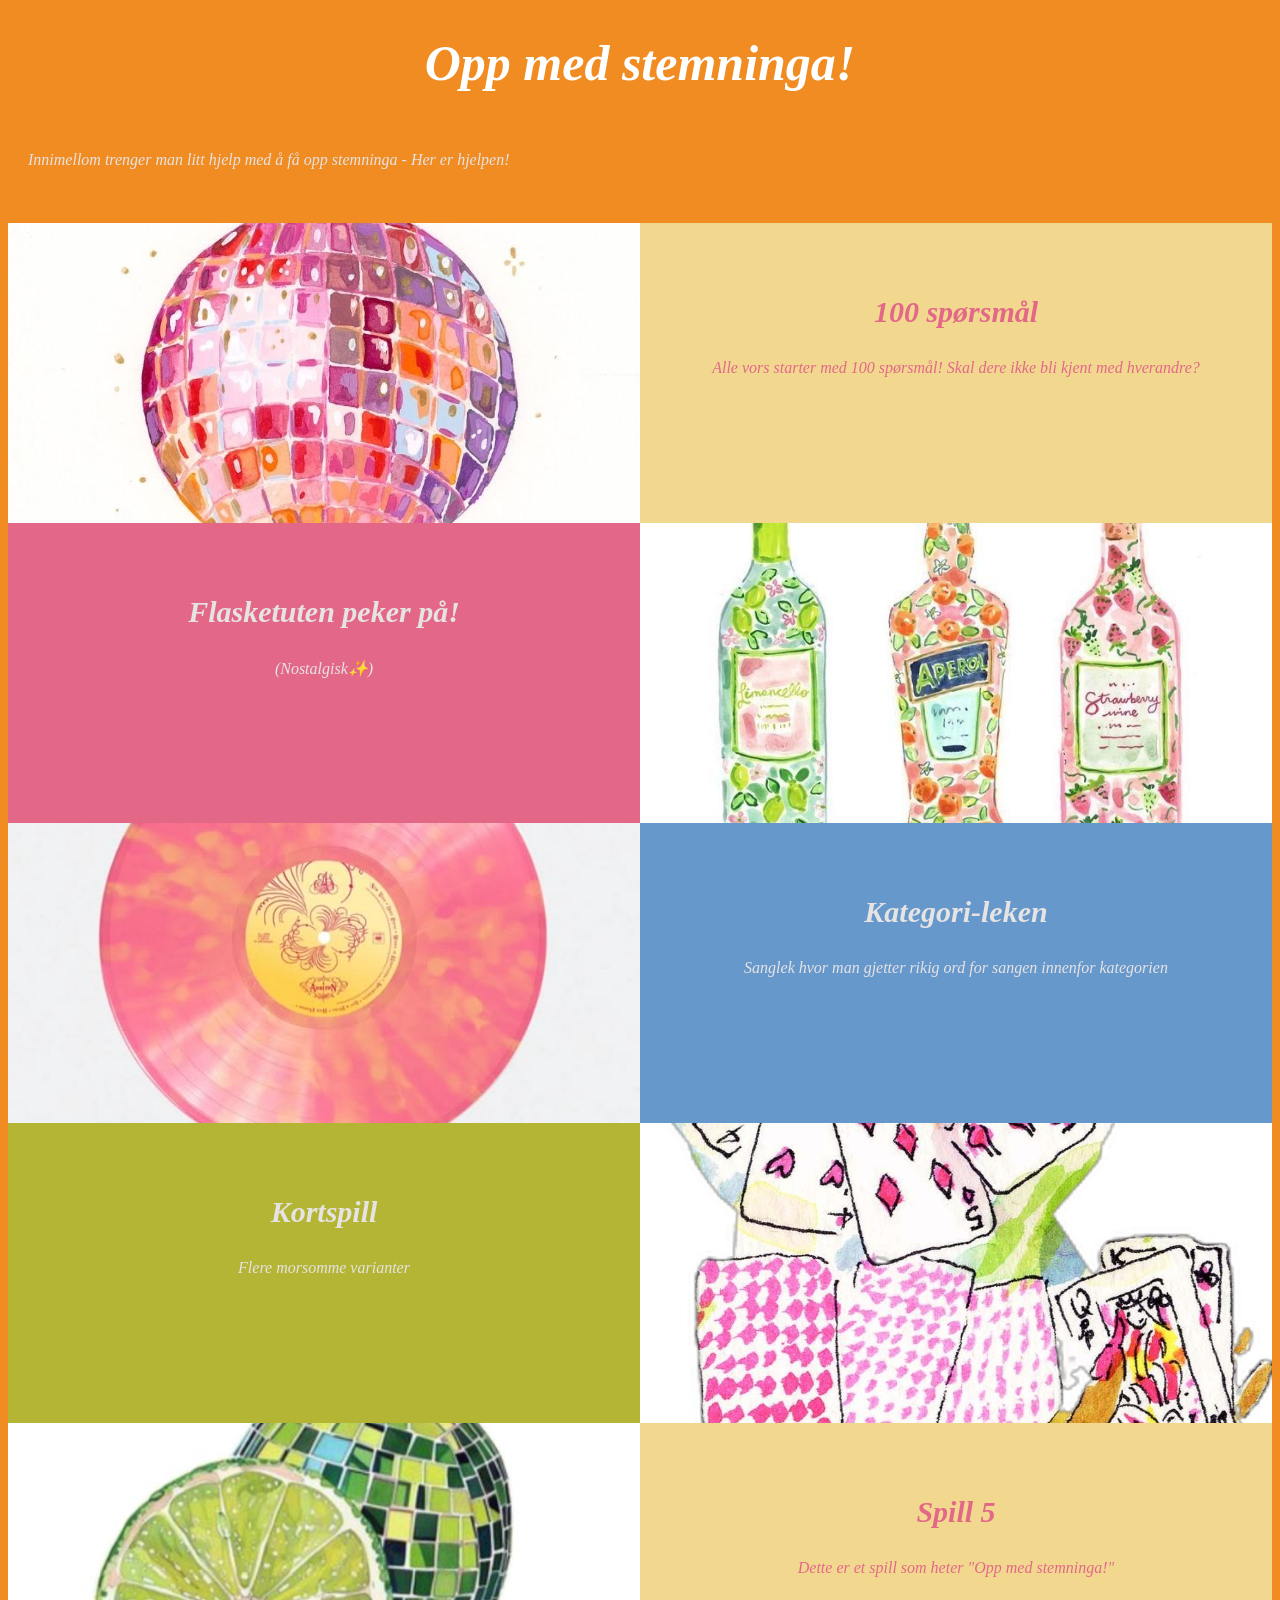
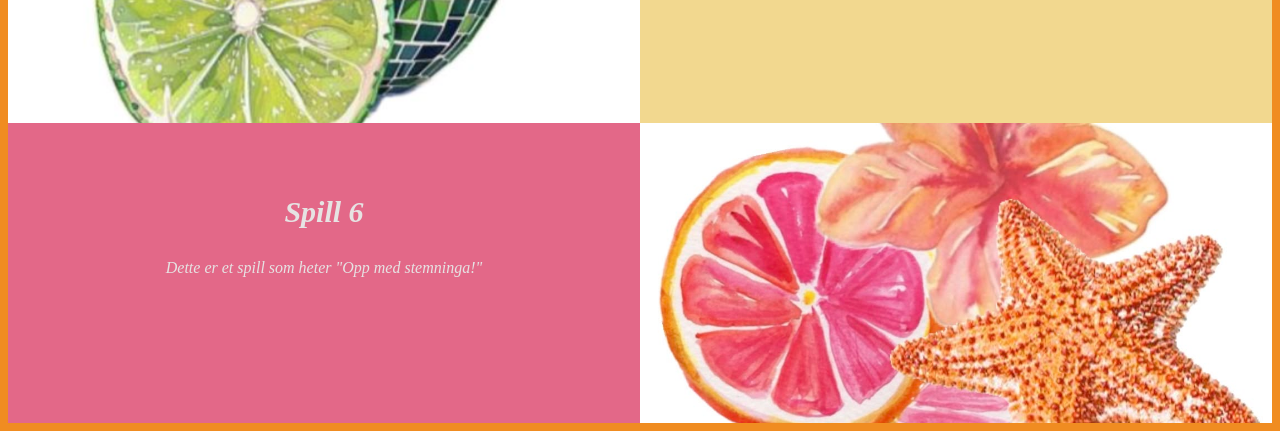
==== Website/index.html @ 6eaaab62 "laget spill 2, fått spillene til å poppe, og laget tilbakeknapper. Skrevet mer tekst også" ====
<!DOCTYPE html>
<html lang="no">
<head>
    <title>Nettside</title>
    <link rel="stylesheet" href="style.css">
    <script src="scripts/main.js" defer></script>
</head>
<body>

<h1>Opp med stemninga!</h1>


<div class="infobox">
    <p>Innimellom trenger man litt hjelp med å få opp stemninga - Her er hjelpen!</p>
</div>

<br>
<div class="spill">
    
    
    <div class="flex-container1">
        <img id="image1" src="images/disco.jpg" alt="fjell" height="300">
    
        <a href="Spill/Spill1.html" style="text-decoration: none;" id="spill-1" class ="spill-nr" >
            <div id="spill1_tekst" class="spill-tekst">
                <h3>100 spørsmål</h3>
                <p>Alle vors starter med 100 spørsmål! Skal dere ikke bli kjent med hverandre?</p> 
            </div>
        </a>
    </div>
    

    <div class="flex-container2">
        <a href="Spill/Spill2.html" style="text-decoration: none;" id="spill-2" class="spill-nr">
            <div  class="spill-tekst">
                <h3>Flasketuten peker på!</h3>
                <p>(Nostalgisk✨)</p>
            </div>
        </a>
        <img id=image2 src="images/bottles.jpg" alt="fjell" height="300">
    </div>
    

    <div class="flex-container3">
        <img id=image3 src="images/cd.jpg" alt="fjell" height="300">
        <a href="Spill/Spill3.html" style="text-decoration: none;" id="spill-3" class="spill-nr">
            <div  class="spill-tekst">
                <h3>Kategori-leken</h3>
                <p>Sanglek hvor man gjetter rikig ord for sangen innenfor kategorien</p>
            </div>
        </a>
    </div>
    
    
    <div class="flex-container4">
        <a href="Spill/Spill4.html" style="text-decoration: none;" id="spill-4" class="spill-nr">
            <div  class="spill-tekst">
                <h3>Kortspill</h3>
                <p>Flere morsomme varianter</p>
            </div>
        </a>
        <img id=image4 src="images/card.jpg" alt="fjell" height="300">
    </div>
    

    
    <div class="flex-container5">
        <img id=image5 src="images/lime.png" alt="fjell" height="300">
        <a href="Spill/Spill5.html" style="text-decoration: none;" id="spill-5" class="spill-nr">
            <div id="spill5_tekst" class="spill-tekst">
                <h3>Spill 5</h3>
                <p> Dette er et spill som heter "Opp med stemninga!"</p>
            </div>
        </a>
    </div>
    
    
    <div class="flex-container6">
        <a href="Spill/Spill6.html" style="text-decoration: none;" id="spill-6" class="spill-nr">
            <div  class="spill-tekst">
                <h3>Spill 6</h3>
                <p>Dette er et spill som heter "Opp med stemninga!"</p>
            </div>
        </a>
        <img id=image6 src="images/blomster.jpg" alt="fjell" height="300">
    </div>
    
</div>


</body>
</html>
---- Website/style.css ----
body {
  background-color: #f08c21;
  font-family: 'Playfair Display', 'Georgia', serif;
  font-style: italic;
  font-weight: 400;
}

h1 {
  color: white;
  text-align: center;
  font-size: 50px;
}


.infobox {
  padding: 10px;
  margin: 10px;
  color: rgb(230, 227, 227);
}

/* Spill format */

.spill {
  --spill-bredde:100%; 
  width: var(--spill-bredde);
  border: 0;
  margin: 0;
}

.spill-tekst {
  padding: 10px;
  margin: 5%;
  color: rgb(230, 227, 227);
}

h3 {
  font-size: 30px;
}

.pop {
  transform: scale(1.1);
  transition: transform 0.15s ease;
}



/* Flex container for spill 1 elements */

.flex-container1 {
  background-color: #f2d88f;
  display: flex;
  gap: 0; 
  align-items: flex-start; 
}

#image1 {
  width:50%;
  object-fit: cover;
  flex-shrink: 0; 
}

#spill-1 {
  color: #e36888;
  width:  50%;
  text-align: center;
  flex-grow: 1; 
}

#spill1_tekst {
  color: #e36888;
}


/* Flex container for spill 2 elements */
.flex-container2 {
  background-color: #E36888;
  display: flex;
  gap: 0; 
  align-items: flex-start; 
}

#image2 {
  width: 50%;
  object-fit: cover;
  flex-shrink: 0; 
}

#spill-2 {
  color: rgb(230, 227, 227);
  width: 50%;
  text-align: center;
  flex-grow: 1; 
}


/* Flex container for spill 3 elements */
.flex-container3 {
  background-color: #6698cc;  
  display: flex;
  gap: 0; 
  align-items: flex-start; 
}

#image3 {
  width: 50%;
  object-fit: cover;
  flex-shrink: 0; 
}

#spill-3 {
  color: rgb(230, 227, 227);
  width:  50%;
  text-align: center;
  flex-grow: 1; 
}

/* Flex container for spill 4 elements */
.flex-container4 {
  background-color: #b4b534;
  display: flex;
  gap: 0; 
  align-items: flex-start; 
}

#image4 {
  width: 50%;
  object-fit: cover;
  flex-shrink: 0; 
}

#spill-4 {
  color: rgb(230, 227, 227);
  width: 50%;
  text-align: center;
  flex-grow: 1; 
}

/* Flex container for spill 5 elements */
.flex-container5 {
  background-color: #f2d88f;  
  display: flex;
  gap: 0; 
  align-items: flex-start; 
}

#image5 {
  width: 50%;
  object-fit: cover;
  flex-shrink: 0; 
}

#spill-5 {
  color: #e36888;
  width:  50%;
  text-align: center;
  flex-grow: 1; 
}

#spill5_tekst {
  color: #e36888;
}

/* Flex container for spill 6 elements */
.flex-container6 {
  background-color: #E36888;  
  display: flex;
  gap: 0; 
  align-items: flex-start; 
}

#image6 {
  width: 50%;
  object-fit: cover;
  flex-shrink: 0; 
}

#spill-6 {
  color: rgb(230, 227, 227);
  width:  50%;
  text-align: center;
  flex-grow: 1; 
}
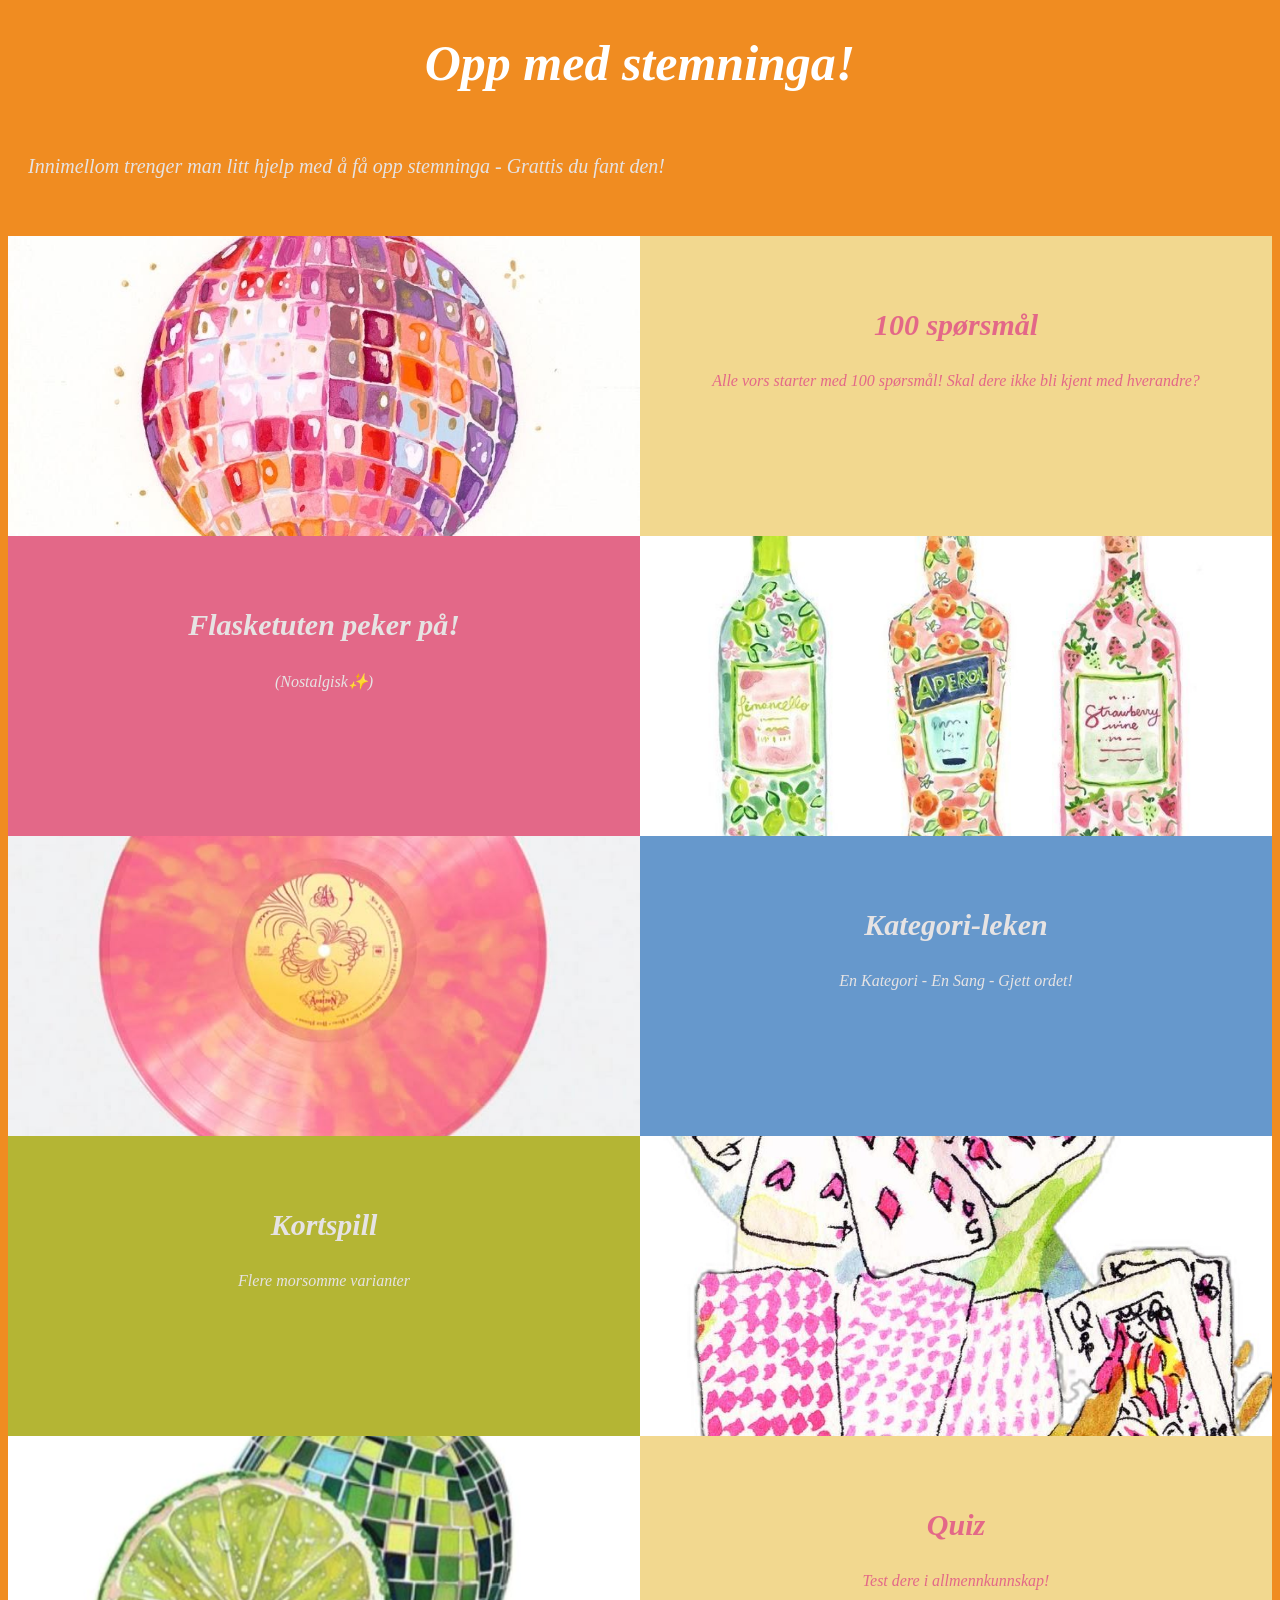
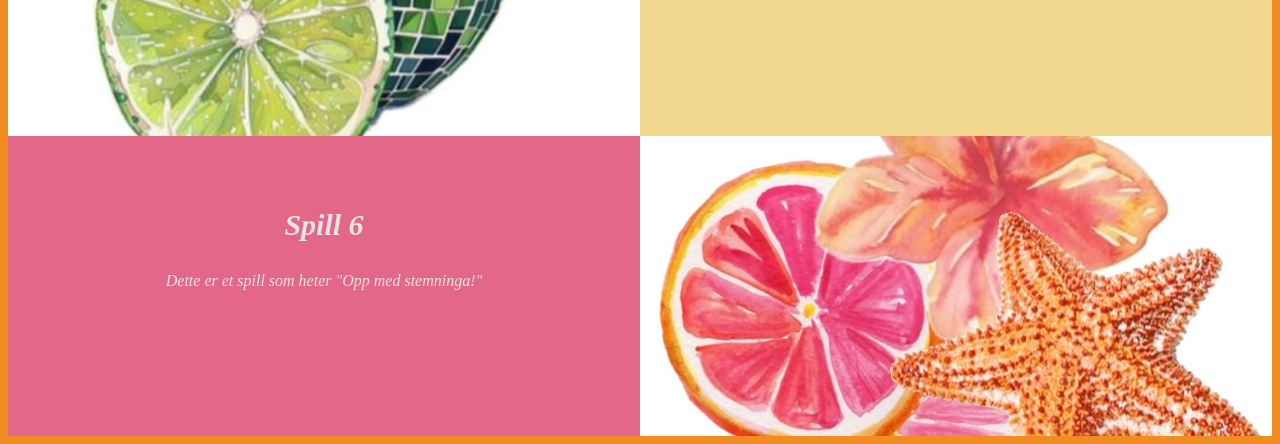
==== commit 988de8b1: "laget spill 1 og 5" ====
--- a/Website/index.html
+++ b/Website/index.html
@@ -11,7 +11,7 @@
 
 
 <div class="infobox">
-    <p>Innimellom trenger man litt hjelp med å få opp stemninga - Her er hjelpen!</p>
+    <p>Innimellom trenger man litt hjelp med å få opp stemninga - Grattis du fant den!</p>
 </div>
 
 <br>
@@ -46,7 +46,7 @@
         <a href="Spill/Spill3.html" style="text-decoration: none;" id="spill-3" class="spill-nr">
             <div  class="spill-tekst">
                 <h3>Kategori-leken</h3>
-                <p>Sanglek hvor man gjetter rikig ord for sangen innenfor kategorien</p>
+                <p>En Kategori - En Sang - Gjett ordet!</p>
             </div>
         </a>
     </div>
@@ -68,8 +68,8 @@
         <img id=image5 src="images/lime.png" alt="fjell" height="300">
         <a href="Spill/Spill5.html" style="text-decoration: none;" id="spill-5" class="spill-nr">
             <div id="spill5_tekst" class="spill-tekst">
-                <h3>Spill 5</h3>
-                <p> Dette er et spill som heter "Opp med stemninga!"</p>
+                <h3>Quiz</h3>
+                <p> Test dere i allmennkunnskap!</p>
             </div>
         </a>
     </div>
--- a/Website/style.css
+++ b/Website/style.css
@@ -17,6 +17,7 @@
   padding: 10px;
   margin: 10px;
   color: rgb(230, 227, 227);
+  font-size: 20px;
 }
 
 /* Spill format */
